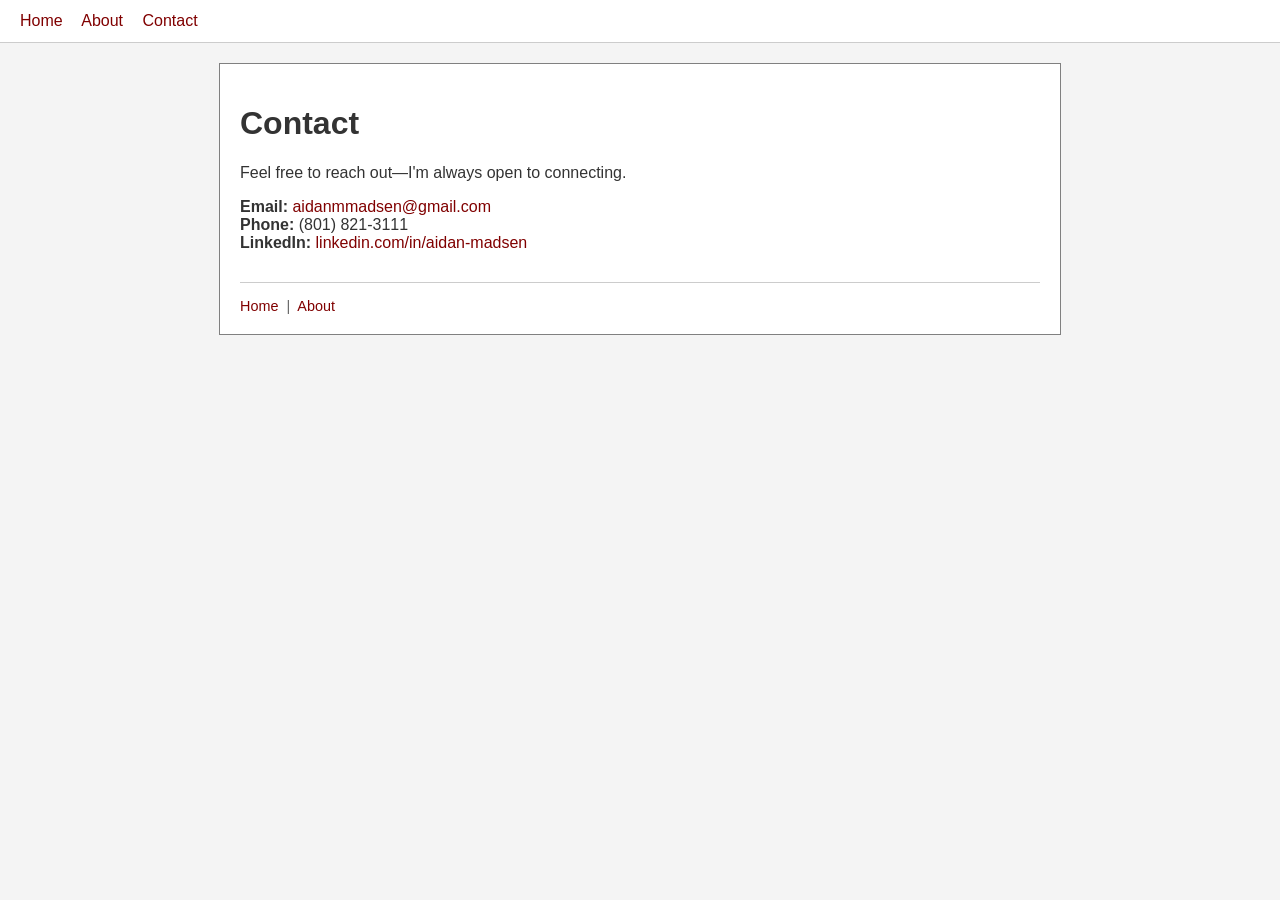
==== contact.html @ 0faeaf52 "Initial commit: Personal website with portfolio pages" ====
<!DOCTYPE html>
<html>
<head>
    <title>Contact &mdash; Aidan Madsen</title>
    <link rel="stylesheet" href="styles/styles.css">
</head>
<body>

    <nav>
        <a href="index.html">Home</a>
        <a href="about.html">About</a>
        <a href="contact.html">Contact</a>
    </nav>

    <div class="resume-container">

        <h1>Contact</h1>

        <p>Feel free to reach out&mdash;I'm always open to connecting.</p>

        <p>
            <strong>Email:</strong> <a href="mailto:aidanmmadsen@gmail.com">aidanmmadsen@gmail.com</a><br>
            <strong>Phone:</strong> (801) 821-3111<br>
            <strong>LinkedIn:</strong> <a href="https://www.linkedin.com/in/aidan-madsen" target="_blank">linkedin.com/in/aidan-madsen</a>
        </p>

        <footer>
            <a href="index.html">Home</a> &nbsp;|&nbsp;
            <a href="about.html">About</a>
        </footer>

    </div>

</body>
</html>
---- styles/styles.css ----
/* =====================
   GLOBAL STYLES (Tag Selectors)
   ===================== */

body {
    font-family: Arial, Helvetica, sans-serif;
    background-color: #f4f4f4;
    color: #333333;
    margin: 0;
    padding: 0;
}

/* =====================
   LINK STATES
   ===================== */

a {
    color: maroon;
    text-decoration: none;
}

a:hover {
    text-decoration: underline;
}

a:visited {
    color: #6b0000;
}

/* =====================
   NAVIGATION
   ===================== */

nav {
    background-color: #fff;
    border-bottom: 1px solid #ccc;
    padding: 12px 20px;
}

nav a {
    margin-right: 15px;
}

/* =====================
   BOX MODEL - RESUME CONTAINER
   The .resume-container uses all three layers of the box model:

   - border: draws a visible line around the container so you can
     see where the element's edge is.

   - padding: space INSIDE the border, between the border and the
     content. This keeps text from pressing against the edge.

   - margin: space OUTSIDE the border, between the container and
     the surrounding page. Setting auto on left/right centers the
     container horizontally on the page.
   ===================== */

.resume-container {
    border: 1px solid gray;
    padding: 20px;
    margin: 20px auto;
    max-width: 800px;
    background-color: #ffffff;
}

/* =====================
   CUSTOM CLASS SELECTORS
   ===================== */

/* Applied to all <h2> tags */
.bold-heading {
    font-weight: bold;
}

/* Applied specifically to the Education heading */
.underline-text {
    text-decoration: underline;
}

/* Applied to the Professional Summary paragraph */
.justify-text {
    text-align: justify;
}

/* Applied via <span> to highlight a job title inline */
.highlight-role {
    color: maroon;
    font-weight: bold;
    font-size: 1.02em;
}

/* =====================
   LISTS
   ===================== */

ul, ol {
    margin: 5px 0;
    padding-left: 20px;
}

li {
    margin-bottom: 4px;
}

/* =====================
   JOB ENTRY LAYOUT
   ===================== */

.job {
    margin-bottom: 20px;
}

.job-header {
    display: flex;
    justify-content: space-between;
    flex-wrap: wrap;
}

.job-date {
    color: #666;
    font-size: 0.9em;
}

/* =====================
   BACK TO TOP LINK
   ===================== */

.back-to-top {
    display: block;
    margin-top: 300px;
    font-size: 0.8em;
    color: #999999;
    text-align: left;
}

.back-to-top:hover {
    color: maroon;
}

/* =====================
   FOOTER
   ===================== */

footer {
    margin-top: 30px;
    padding-top: 15px;
    border-top: 1px solid #ccc;
    color: #666;
    font-size: 0.9em;
}
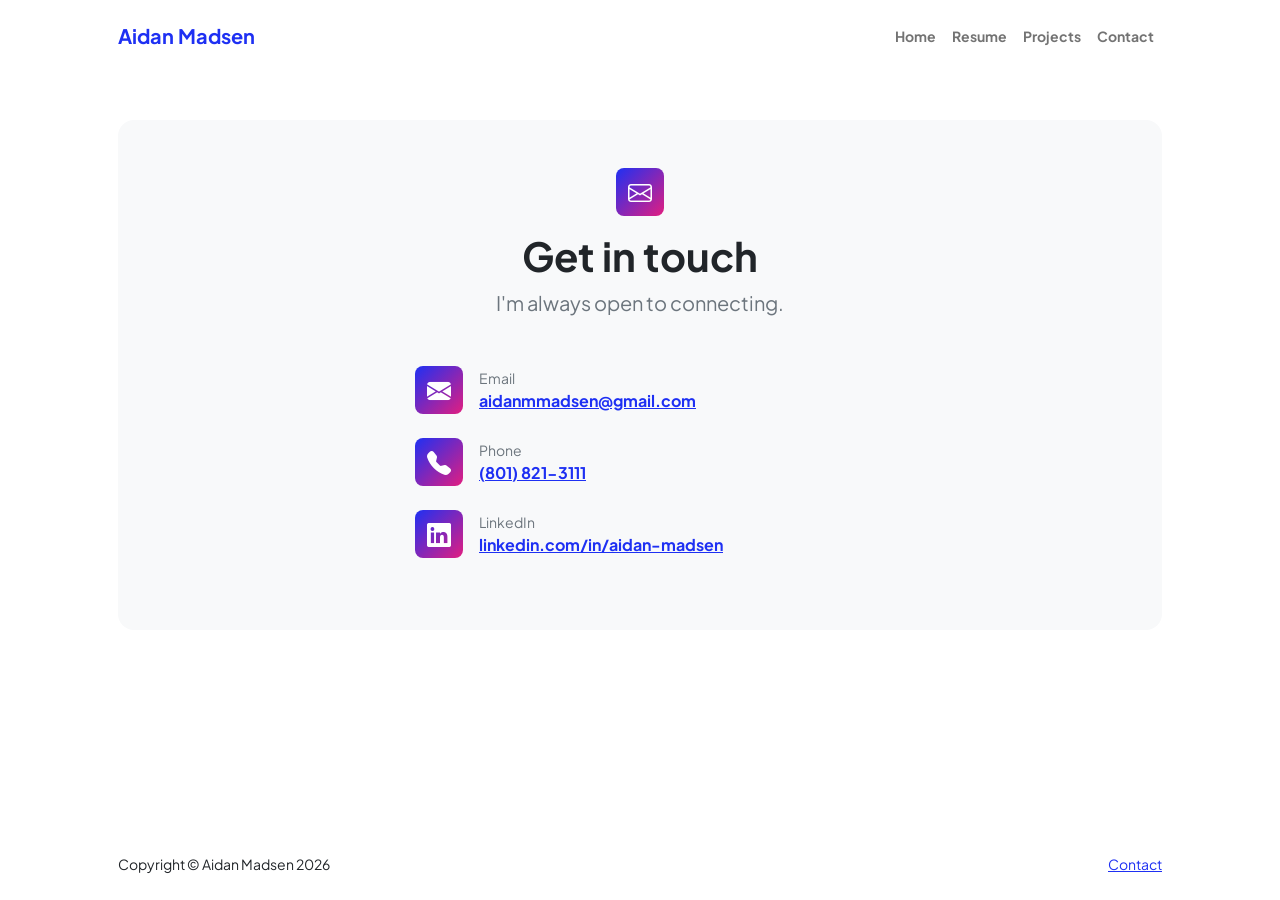
==== commit f8314b16: "update 2" ====
--- a/contact.html
+++ b/contact.html
@@ -1,35 +1,94 @@
 <!DOCTYPE html>
-<html>
-<head>
-    <title>Contact &mdash; Aidan Madsen</title>
-    <link rel="stylesheet" href="styles/styles.css">
-</head>
-<body>
-
-    <nav>
-        <a href="index.html">Home</a>
-        <a href="about.html">About</a>
-        <a href="contact.html">Contact</a>
-    </nav>
-
-    <div class="resume-container">
-
-        <h1>Contact</h1>
-
-        <p>Feel free to reach out&mdash;I'm always open to connecting.</p>
-
-        <p>
-            <strong>Email:</strong> <a href="mailto:aidanmmadsen@gmail.com">aidanmmadsen@gmail.com</a><br>
-            <strong>Phone:</strong> (801) 821-3111<br>
-            <strong>LinkedIn:</strong> <a href="https://www.linkedin.com/in/aidan-madsen" target="_blank">linkedin.com/in/aidan-madsen</a>
-        </p>
-
-        <footer>
-            <a href="index.html">Home</a> &nbsp;|&nbsp;
-            <a href="about.html">About</a>
+<html lang="en">
+    <head>
+        <meta charset="utf-8" />
+        <meta name="viewport" content="width=device-width, initial-scale=1, shrink-to-fit=no" />
+        <meta name="description" content="" />
+        <meta name="author" content="Aidan Madsen" />
+        <title>Contact &mdash; Aidan Madsen</title>
+        <!-- Favicon-->
+        <link rel="icon" type="image/x-icon" href="assets/favicon.ico" />
+        <!-- Custom Google font-->
+        <link rel="preconnect" href="https://fonts.googleapis.com" />
+        <link rel="preconnect" href="https://fonts.gstatic.com" crossorigin />
+        <link href="https://fonts.googleapis.com/css2?family=Plus+Jakarta+Sans:wght@100;200;300;400;500;600;700;800;900&amp;display=swap" rel="stylesheet" />
+        <!-- Bootstrap icons-->
+        <link href="https://cdn.jsdelivr.net/npm/bootstrap-icons@1.8.1/font/bootstrap-icons.css" rel="stylesheet" />
+        <!-- Core theme CSS (includes Bootstrap)-->
+        <link href="css/styles.css" rel="stylesheet" />
+    </head>
+    <body class="d-flex flex-column">
+        <main class="flex-shrink-0">
+            <!-- Navigation-->
+            <nav class="navbar navbar-expand-lg navbar-light bg-white py-3">
+                <div class="container px-5">
+                    <a class="navbar-brand" href="index.html"><span class="fw-bolder text-primary">Aidan Madsen</span></a>
+                    <button class="navbar-toggler" type="button" data-bs-toggle="collapse" data-bs-target="#navbarSupportedContent" aria-controls="navbarSupportedContent" aria-expanded="false" aria-label="Toggle navigation"><span class="navbar-toggler-icon"></span></button>
+                    <div class="collapse navbar-collapse" id="navbarSupportedContent">
+                        <ul class="navbar-nav ms-auto mb-2 mb-lg-0 small fw-bolder">
+                            <li class="nav-item"><a class="nav-link" href="index.html">Home</a></li>
+                            <li class="nav-item"><a class="nav-link" href="resume.html">Resume</a></li>
+                            <li class="nav-item"><a class="nav-link" href="projects.html">Projects</a></li>
+                            <li class="nav-item"><a class="nav-link" href="contact.html">Contact</a></li>
+                        </ul>
+                    </div>
+                </div>
+            </nav>
+            <!-- Page content-->
+            <section class="py-5">
+                <div class="container px-5">
+                    <div class="bg-light rounded-4 py-5 px-4 px-md-5">
+                        <div class="text-center mb-5">
+                            <div class="feature bg-primary bg-gradient-primary-to-secondary text-white rounded-3 mb-3"><i class="bi bi-envelope"></i></div>
+                            <h1 class="fw-bolder">Get in touch</h1>
+                            <p class="lead fw-normal text-muted mb-0">I'm always open to connecting.</p>
+                        </div>
+                        <div class="row gx-5 justify-content-center">
+                            <div class="col-lg-8 col-xl-6">
+                                <!-- Email-->
+                                <div class="d-flex align-items-center mb-4">
+                                    <div class="feature bg-primary bg-gradient-primary-to-secondary text-white rounded-3 me-3 flex-shrink-0"><i class="bi bi-envelope-fill"></i></div>
+                                    <div>
+                                        <div class="small text-muted">Email</div>
+                                        <a href="mailto:aidanmmadsen@gmail.com" class="fw-bolder">aidanmmadsen@gmail.com</a>
+                                    </div>
+                                </div>
+                                <!-- Phone-->
+                                <div class="d-flex align-items-center mb-4">
+                                    <div class="feature bg-primary bg-gradient-primary-to-secondary text-white rounded-3 me-3 flex-shrink-0"><i class="bi bi-telephone-fill"></i></div>
+                                    <div>
+                                        <div class="small text-muted">Phone</div>
+                                        <a href="tel:+18018213111" class="fw-bolder">(801) 821-3111</a>
+                                    </div>
+                                </div>
+                                <!-- LinkedIn-->
+                                <div class="d-flex align-items-center mb-4">
+                                    <div class="feature bg-primary bg-gradient-primary-to-secondary text-white rounded-3 me-3 flex-shrink-0"><i class="bi bi-linkedin"></i></div>
+                                    <div>
+                                        <div class="small text-muted">LinkedIn</div>
+                                        <a href="https://www.linkedin.com/in/aidan-madsen" target="_blank" class="fw-bolder">linkedin.com/in/aidan-madsen</a>
+                                    </div>
+                                </div>
+                            </div>
+                        </div>
+                    </div>
+                </div>
+            </section>
+        </main>
+        <!-- Footer-->
+        <footer class="bg-white py-4 mt-auto">
+            <div class="container px-5">
+                <div class="row align-items-center justify-content-between flex-column flex-sm-row">
+                    <div class="col-auto"><div class="small m-0">Copyright &copy; Aidan Madsen 2026</div></div>
+                    <div class="col-auto">
+                        <a class="small" href="contact.html">Contact</a>
+                    </div>
+                </div>
+            </div>
         </footer>
-
-    </div>
-
-</body>
+        <!-- Bootstrap core JS-->
+        <script src="https://cdn.jsdelivr.net/npm/bootstrap@5.2.3/dist/js/bootstrap.bundle.min.js"></script>
+        <!-- Core theme JS-->
+        <script src="js/scripts.js"></script>
+    </body>
 </html>
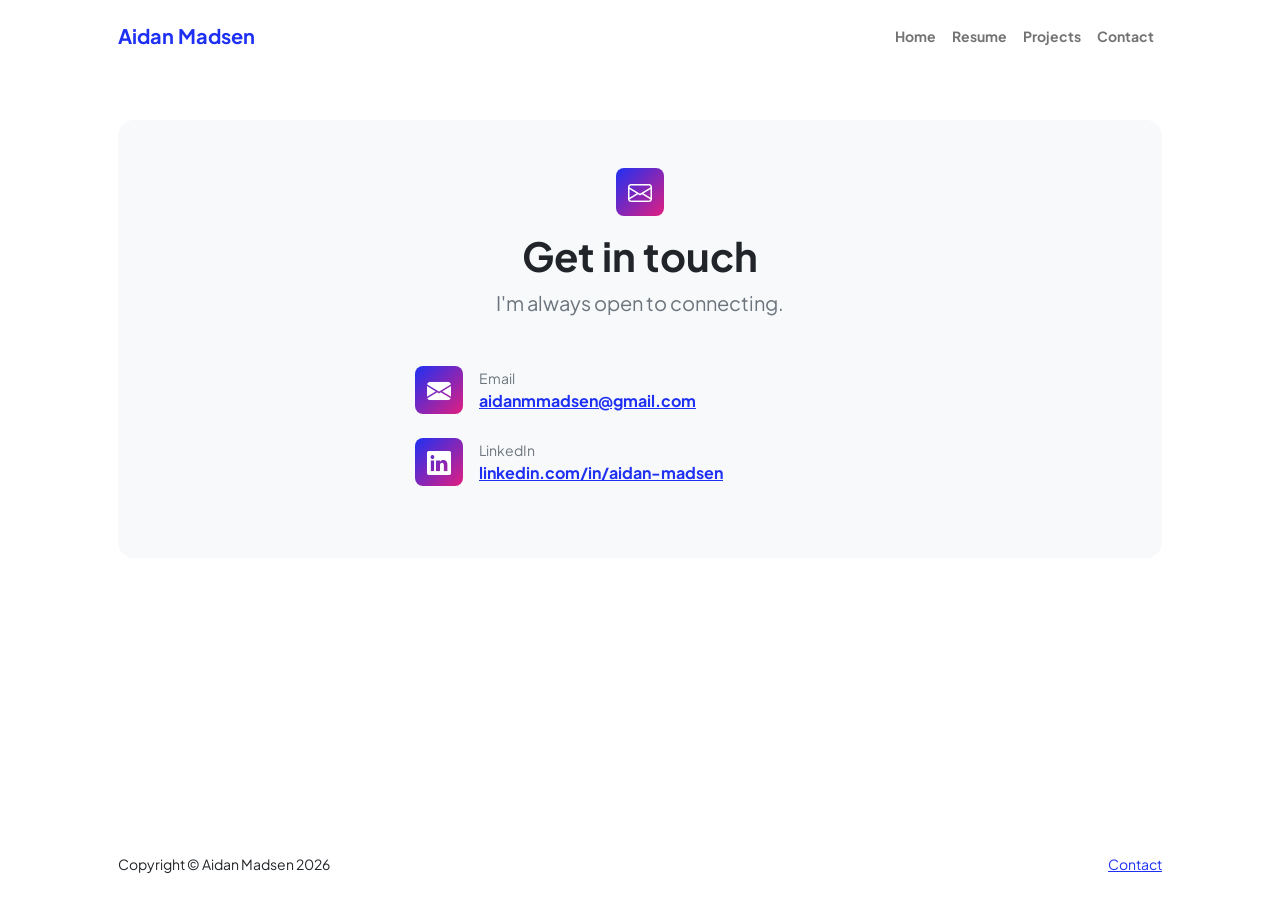
==== commit 5cc31cc0: "update" ====
--- a/contact.html
+++ b/contact.html
@@ -53,14 +53,6 @@
                                         <a href="mailto:aidanmmadsen@gmail.com" class="fw-bolder">aidanmmadsen@gmail.com</a>
                                     </div>
                                 </div>
-                                <!-- Phone-->
-                                <div class="d-flex align-items-center mb-4">
-                                    <div class="feature bg-primary bg-gradient-primary-to-secondary text-white rounded-3 me-3 flex-shrink-0"><i class="bi bi-telephone-fill"></i></div>
-                                    <div>
-                                        <div class="small text-muted">Phone</div>
-                                        <a href="tel:+18018213111" class="fw-bolder">(801) 821-3111</a>
-                                    </div>
-                                </div>
                                 <!-- LinkedIn-->
                                 <div class="d-flex align-items-center mb-4">
                                     <div class="feature bg-primary bg-gradient-primary-to-secondary text-white rounded-3 me-3 flex-shrink-0"><i class="bi bi-linkedin"></i></div>
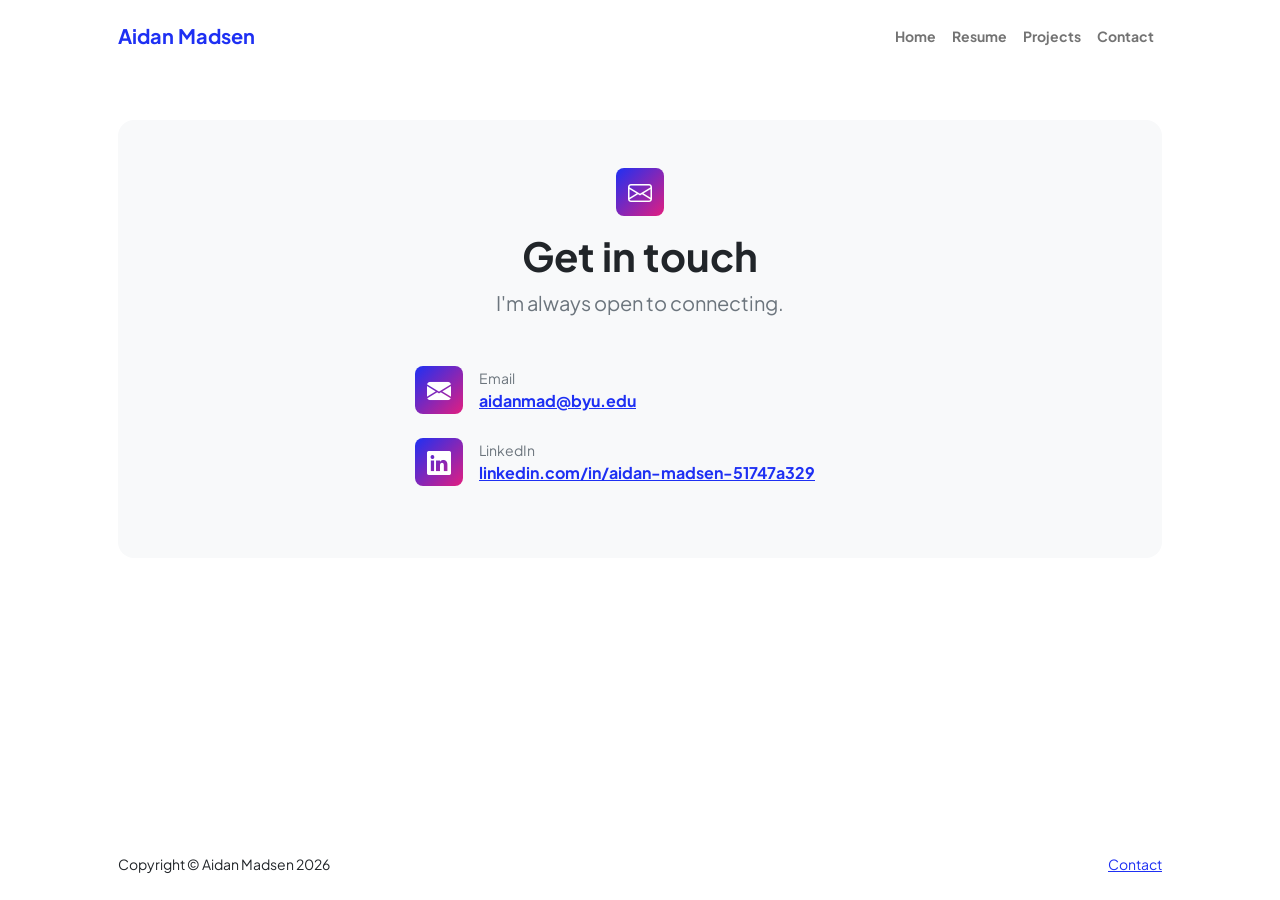
==== commit 5dfa2b9c: "v3" ====
--- a/contact.html
+++ b/contact.html
@@ -50,7 +50,7 @@
                                     <div class="feature bg-primary bg-gradient-primary-to-secondary text-white rounded-3 me-3 flex-shrink-0"><i class="bi bi-envelope-fill"></i></div>
                                     <div>
                                         <div class="small text-muted">Email</div>
-                                        <a href="mailto:aidanmmadsen@gmail.com" class="fw-bolder">aidanmmadsen@gmail.com</a>
+                                        <a href="mailto:aidanmad@byu.edu" class="fw-bolder">aidanmad@byu.edu</a>
                                     </div>
                                 </div>
                                 <!-- LinkedIn-->
@@ -58,7 +58,7 @@
                                     <div class="feature bg-primary bg-gradient-primary-to-secondary text-white rounded-3 me-3 flex-shrink-0"><i class="bi bi-linkedin"></i></div>
                                     <div>
                                         <div class="small text-muted">LinkedIn</div>
-                                        <a href="https://www.linkedin.com/in/aidan-madsen" target="_blank" class="fw-bolder">linkedin.com/in/aidan-madsen</a>
+                                        <a href="https://www.linkedin.com/in/aidan-madsen-51747a329/" target="_blank" class="fw-bolder">linkedin.com/in/aidan-madsen-51747a329</a>
                                     </div>
                                 </div>
                             </div>
